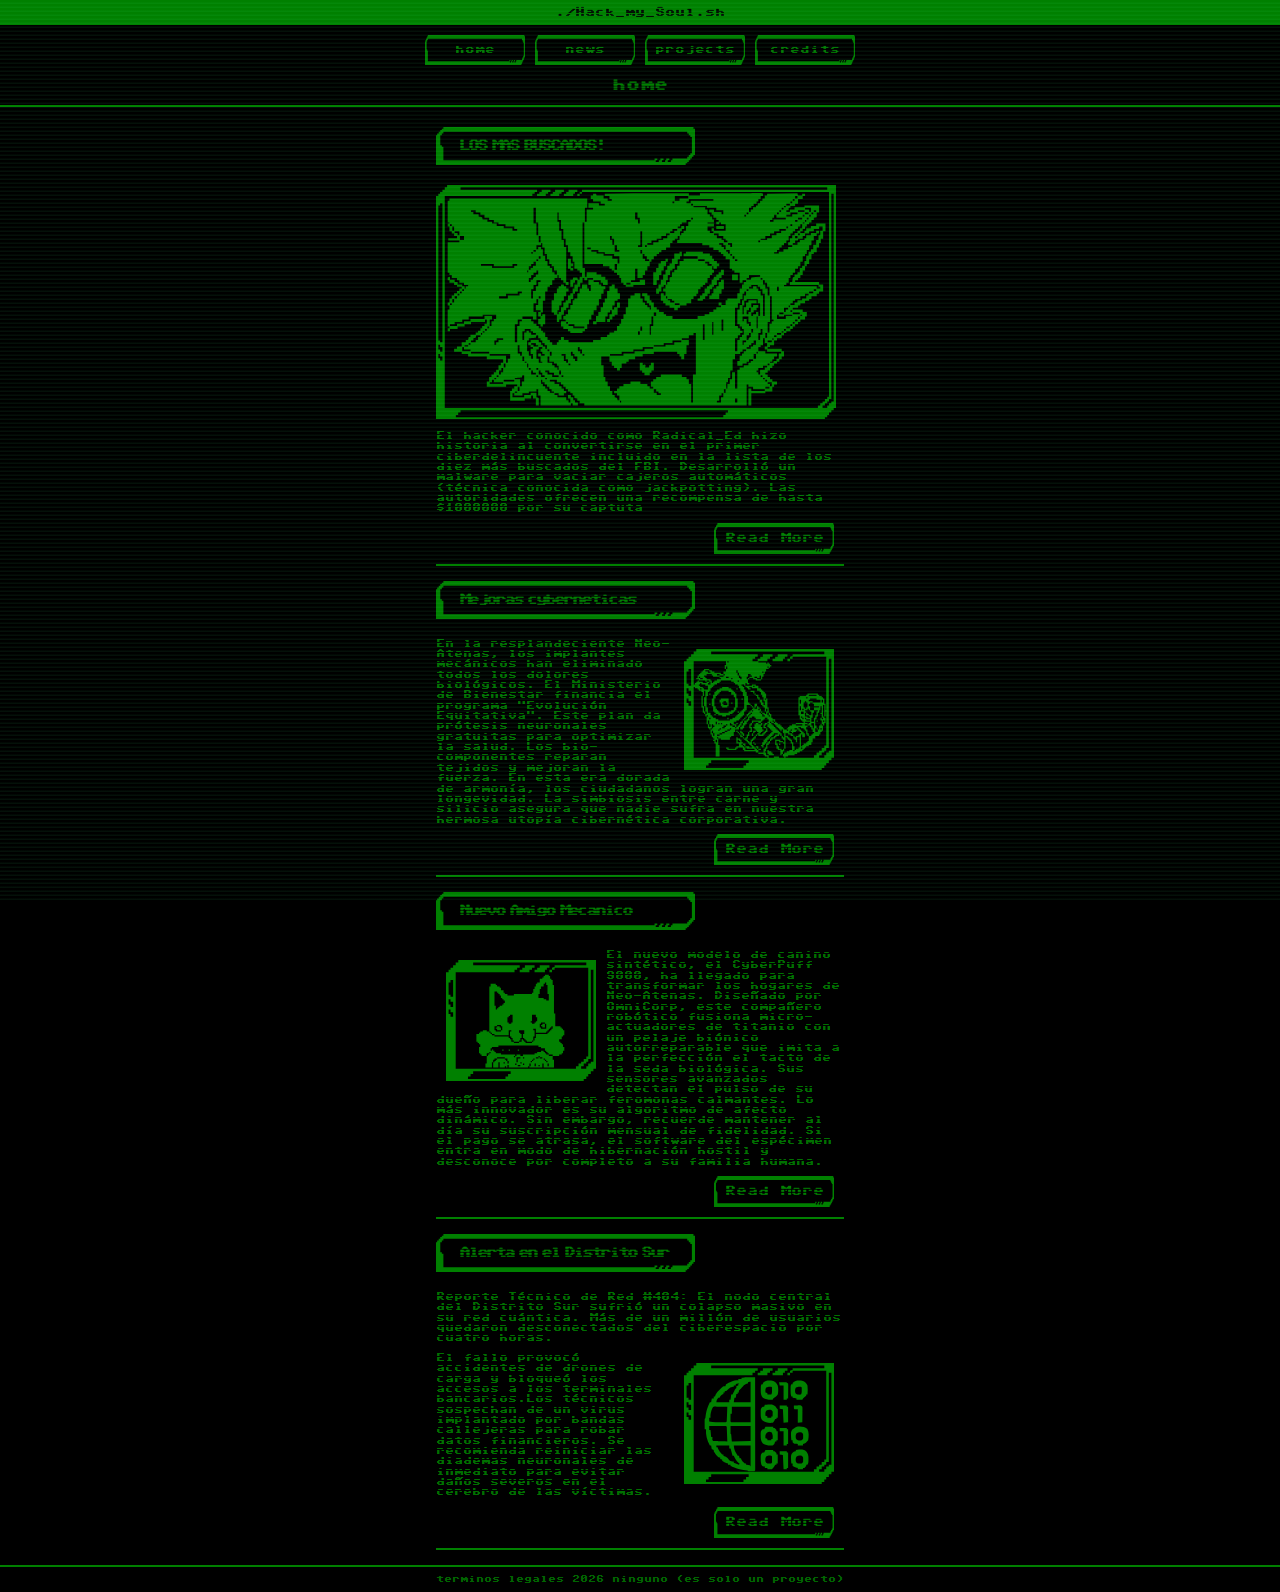
==== index.html @ 66ff4ed2 "Add files via upload" ====
<!DOCTYPE html>
<html lang="es">

<head>
<!-- informacion del documento-->
<meta charset="UTF-8">
<meta name="viewport" content="width=device-width, initial-scale=1.0">
<title>CYBER SPACE</title>

<!--
<link rel="preconnect" href="https://fonts.googleapis.com">
<link rel="preconnect" href="https://fonts.gstatic.com" crossorigin>
<link href="https://fonts.googleapis.com/css2?family=Jersey+10&display=swap" rel="stylesheet">
-->

<link rel="preconnect" href="https://fonts.googleapis.com">
<link rel="preconnect" href="https://fonts.gstatic.com" crossorigin>
<link href="https://fonts.googleapis.com/css2?family=Sixtyfour&display=swap" rel="stylesheet">

<link rel="stylesheet" href="/normalize.css">

<link rel="stylesheet" href="/styles-cyberpunk.css">

</head>



<body>
<div class="capa-scanlines"><!-- capa CRT--></div>

<header class="cabecera">./Hack_my_Soul.sh</header>

<main>
<!--<div class="capa-scanlines"><!-- capa CRT-->
	
	<div class="contenedor">

		<a href="index.html" class="barra">home</a>
		<a href="Error-404.html" class="barra">news</a>
		<a href="Error-404.html" class="barra">projects</a>
		<a href="Error-404.html" class="barra">credits</a>

	</div>

<!--Primer titulo-->
<div class="titulo">home</div>

<!--contenedor de la Primera Seccion-->

<div class="contenedor_de_seccion">

	<div class="barra_de_titulo">LOS MAS BUSCADOS!</div>

	<img src="foto_de_hacker.svg" class="foto-1" alt="Imagen grande">

	<p class="texto">El hacker conocido como Radical_Ed hizo historia al convertirse en el primer ciberdelincuente incluido en la lista de los diez más buscados del FBI. Desarrolló un malware para vaciar cajeros automáticos (técnica conocida como jackpotting). Las autoridades ofrecen una recompensa de hasta $1000000 por su captuta</p>

	<a href="Error-404.html" class="mas">Read More</a>

</div>
<!--fin contenwdor de la seccion-->



<!--contenedor de la Primera Seccion-->

<div class="contenedor_de_seccion">

        <div class="barra_de_titulo">Mejoras cyberneticas</div>


   <img src="protesis-cyberneticas.svg" class="foto-pequeña foto-pequeña-right" alt="Imagen pequeña">


        <p class="texto">En la resplandeciente Neo-Atenas, los implantes mecánicos han eliminado todos los dolores biológicos. El Ministerio de Bienestar financia el programa "Evolución Equitativa". Este plan da prótesis neuronales gratuitas para optimizar la salud. Los bio-componentes reparan tejidos y mejoran la fuerza. En esta era dorada de armonía, los ciudadanos logran una gran longevidad. La simbiosis entre carne y silicio asegura que nadie sufra en nuestra hermosa utopía cibernética corporativa.</p>
	
	
	
	<a href="Error-404.html" class="mas">Read More</a>

</div>
<!--fin contenwdor de la seccion-->





<!--contenedor de la Primera Seccion-->

<div class="contenedor_de_seccion">

        <div class="barra_de_titulo">Nuevo Amigo Mecanico</div>


   <img src="mascota-cybernetica.svg" class="foto-pequeña foto-pequeña-left" alt="Imagen pequeña">


        <p class="texto">El nuevo modelo de canino sintético, el CyberPuff 9000, ha llegado para transformar los hogares de Neo-Atenas. Diseñado por OmniCorp, este compañero robótico fusiona micro-actuadores de titanio con un pelaje biónico autorreparable que imita a la perfección el tacto de la seda biológica. Sus sensores avanzados detectan el pulso de su dueño para liberar feromonas calmantes. Lo más innovador es su algoritmo de afecto dinámico. Sin embargo, recuerde mantener al día su suscripción mensual de fidelidad. Si el pago se atrasa, el software del espécimen entra en modo de hibernación hostil y desconoce por completo a su familia humana. </p>

 

        <a href="Error-404.html" class="mas">Read More</a>

</div>
<!--fin contenwdor de la seccion-->






<!--contenedor de la Primera Seccion-->

<div class="contenedor_de_seccion">

        <div class="barra_de_titulo">Alerta en el Distrito Sur</div>


	<p class="texto">Reporte Técnico de Red #404: El nodo central del Distrito Sur sufrió un colapso masivo en su red cuántica. Más de un millón de usuarios quedaron desconectados del ciberespacio por cuatro horas.</p>

   <img src="alerta-de-distrito.svg" class="foto-pequeña foto-pequeña-right" alt="Imagen pequeña">


        <p class="texto">El fallo provocó accidentes de drones de carga y bloqueó los accesos a los terminales bancarios.Los técnicos sospechan de un virus implantado por bandas callejeras para robar datos financieros. Se recomienda reiniciar las diademas neuronales de inmediato para evitar daños severos en el cerebro de las víctimas. </p>


        <a href="Error-404.html" class="mas">Read More</a>

</div>
<!--fin contenwdor de la seccion-->

</main>





<footer>terminos legales 2026 ninguno (es solo un proyecto)</footer>
</body>
</html>
---- styles-cyberpunk.css ----
*{
	font-family: "Sixtyfour", sans-serif;
	
}

.contenedor, .cabecera, .titulo, .barra_de_titulo, .foto-1, .texto, .mas, .foto-pequeña, .texto-error-grande, footer {

	animation: parpadeoGeneral 5s infinite

}


@keyframes parpadeoGeneral { /*animacion de parpadeo*/
  0%, 48%, 52%, 68%, 72%, 100% {
    opacity: 1;
    /* Aplica un resplandor neón general a textos e imágenes por igual */
    filter: drop-shadow(0 0 6px rgba(56, 239, 125, 0.3)); 
  }
  49%, 70% {
    opacity: 0.90; /* Bajada sutil de intensidad */
    filter: drop-shadow(0 0 4px rgba(56, 239, 125, 0.2));
  }
  50% {
    opacity: 0.98;
  }
  71% {
    opacity: 0.6; /* Micro-parpadeo más notable que afecta a todo a la vez */
    filter: drop-shadow(0 0 2px rgba(56, 239, 125, 0.1));
  }
}


html, body{

	overflow-y: auto;
    	background-color: black;
    	margin: 0;
    	padding: 0;

}

body {
  display: flex;
  flex-direction: column;
  min-height: 100vh;
}

main {
  flex: 1;
}


.capa-scanlines { /*Capa CRT*/
  position: fixed;
  top: 0;
  left: 0;
  width: 100%;
  height: 100%;
  /* Usamos un verde neón muy sutil y transparente en lugar de negro */
  background: repeating-linear-gradient(
    rgba(0, 0, 0, 0) 0px,
    rgba(0, 0, 0, 0) 2px,
    rgba(56, 239, 125, 0.07) 3px,
    rgba(56, 239, 125, 0.07) 4px
  );
  pointer-events: none; 
  z-index: 999; 
}


.cabecera{ /*hack my life*/

        display:flex;
        width: 100%;
        height:25px;
	font-size: 10px;
	color:black;
        background-color:green;
        justify-content: center; /* Centra horizontalmente */      
	align-items: center;
	
}



.contenedor{
/*	background-color:red;/*mirar lo que ocupa*/
	margin-left:auto;
	margin-right:auto;
	width:97%;

	margin-top: 10px;
	display:flex;
	justify-content: center; /* Centra horizontalmente */
        align-items: center;     /* Centra verticalmente */	
	gap:10px;

}

.barra{/*home news project about*/
	
	color:green;
	font-size: 9.5px;
	
	display:flex;
	width:100px;
	height:30px;
	
	background-image: url(/barra-verde-pequeña.svg); 
	background-repeat: no-repeat;
	background-size: 100% 100%;
	
	justify-content: center; /* Centra horizontalmente */
  	align-items: center;     /* Centra verticalmente */
  	
	text-decoration: none;	
}


	
.titulo{/*home*/

	height:40px;
	font-size: 14px;
	color:green;
/*	background-color:red;/*mirar lo que ocupa*/
	display:flex;
	justify-content: center; /* Centra horizontalmente */
        align-items: center;     /* Centra verticalmente */
	border-bottom: 2px solid green;
	margin-bottom:20px;
}


.contenedor_de_seccion{

     /* background-color:green;/*mirar lo que ocupa*/
	color:green; /* afecta el color del texto de todo lo que esta adentro*/
	width:408px;
	margin-left:auto;
	margin-right:auto;
	
	margin-bottom:15px;

	border-bottom: 2px solid green;
	overflow-wrap: break-word;
	/*display:block;/*OJO CON ESTO!!!!!!!!!!!*/
	
}

.barra_de_titulo{ /*exacyber saves the day*/

	color:green;
        font-size: 12px;
	
	word-spacing: -4px;/*separacion de las palabras*/
	letter-spacing: -3px;/*separacion de las letras*/
	
        display:flex;
        width:259px;
        height:38px;
	padding-left:23px;	
	box-sizing: border-box;

       /* background-image: url(/assets/cabecera-verde.svg);*/
	background-image: url(/barra-verde-pequeña.svg);	

        background-repeat: no-repeat;
        background-size: 100% 100%;

       /* justify-content: center; /* Centra horizontalmente */
        align-items: center;     /* Centra verticalmente */

	margin-bottom:20px;
}

.foto-1{
	width: 400px;
	height: auto;


}

.texto{
	
/*	background-color:red;*/
	font-size: 9px;

}

/*propiedades dd la barra leer mas*/

.mas{

	color:green;
        font-size: 11px;
        display:flex;
        width:120px;
        height:31px;
	
	clear:both;/*Ojo muy importante para dusplay blok float*/
        
	background-image: url(/barra-verde-pequeña.svg);
        background-repeat: no-repeat;
        background-size: 100% 100%;

        justify-content: center; /* Centra el contenido horizontalmente */
        align-items: center;     /* Centra el contenido verticalmente */
 	margin-left:auto;
	margin-bottom:10px;
	margin-right: 10px;
	text-decoration: none;
}

/*propiedades la las fotos pequeñas*/

.foto-pequeña{

	width: 150px;
        height: auto;	
	margin:10px;
	
}

/*dispocicion de las fotos pequeñas*/

.foto-pequeña-right{
	display:block;
        float:right;
}

.foto-pequeña-left{
  	display:block;
        float:left;

	
}

.texto-error-grande{
	display:flex;
/*	background-color:blue;*/
	justify-content: center; /* Centra horizontalmente */
        align-items: center;
        font-size: 40px;
	margin:20px;

}


.foto-Error-404{
	display:flex;
        width: 300px;
        height: auto;
	margin:60px auto;

	animation: rotacion 2s ease-in-out infinite alternate, parpadeoGeneral 5s infinite;
}



@keyframes rotacion{
  0%{
      transform:rotate(10deg);
  }
 /* 50% {
      transform:rotate(0deg);
  }*/
  100% {
     transform:rotate(-10deg);
  }
}

footer{
	border-top: 2px solid green;
	display:flex;
        width: 100%;
        height:25px;
        font-size: 8px;
        color:green;
        justify-content: center; /* Centra horizontalmente */
        align-items: center;
	

}
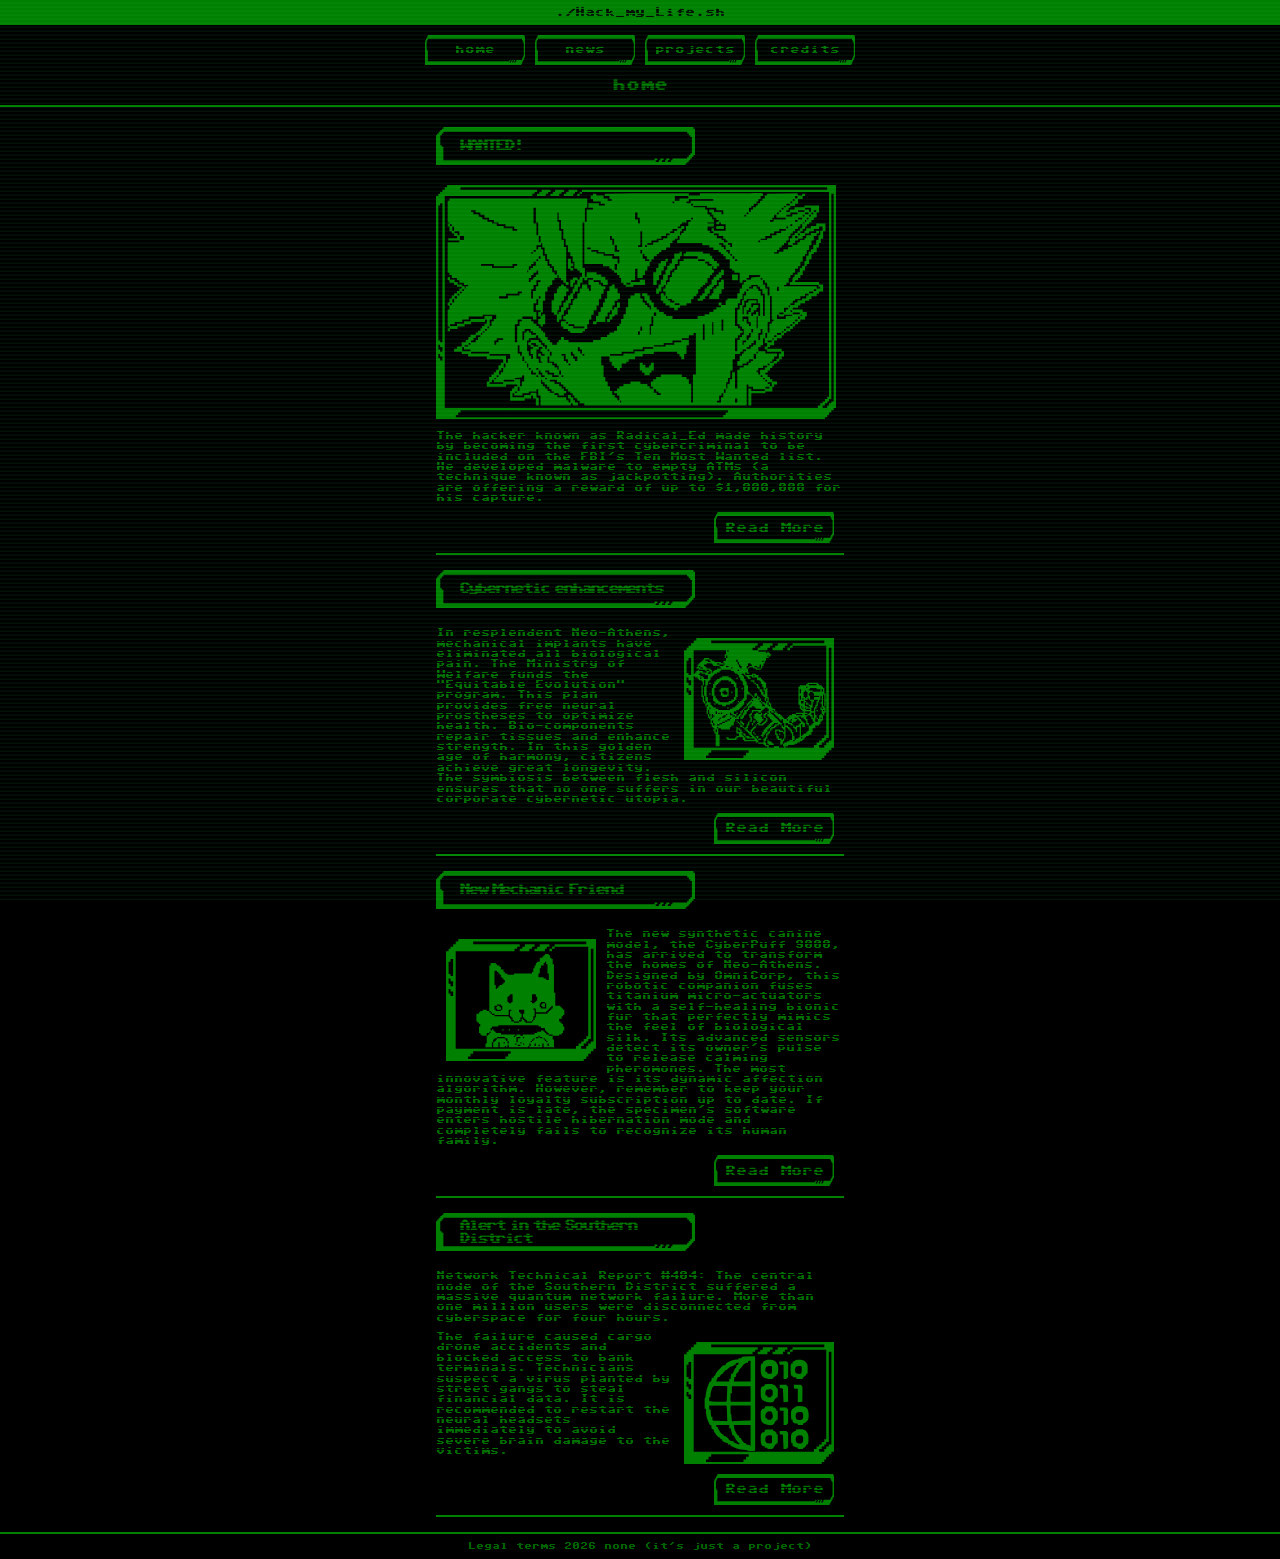
==== commit dab08b74: "Update index.html" ====
--- a/index.html
+++ b/index.html
@@ -17,9 +17,9 @@
 <link rel="preconnect" href="https://fonts.gstatic.com" crossorigin>
 <link href="https://fonts.googleapis.com/css2?family=Sixtyfour&display=swap" rel="stylesheet">
 
-<link rel="stylesheet" href="/normalize.css">
+<link rel="stylesheet" href="normalize.css">
 
-<link rel="stylesheet" href="/styles-cyberpunk.css">
+<link rel="stylesheet" href="styles-cyberpunk.css">
 
 </head>
 
@@ -28,7 +28,7 @@
 <body>
 <div class="capa-scanlines"><!-- capa CRT--></div>
 
-<header class="cabecera">./Hack_my_Soul.sh</header>
+<header class="cabecera">./Hack_my_Life.sh</header>
 
 <main>
 <!--<div class="capa-scanlines"><!-- capa CRT-->
@@ -49,11 +49,11 @@
 
 <div class="contenedor_de_seccion">
 
-	<div class="barra_de_titulo">LOS MAS BUSCADOS!</div>
+	<div class="barra_de_titulo">WANTED!</div>
 
 	<img src="foto_de_hacker.svg" class="foto-1" alt="Imagen grande">
 
-	<p class="texto">El hacker conocido como Radical_Ed hizo historia al convertirse en el primer ciberdelincuente incluido en la lista de los diez más buscados del FBI. Desarrolló un malware para vaciar cajeros automáticos (técnica conocida como jackpotting). Las autoridades ofrecen una recompensa de hasta $1000000 por su captuta</p>
+	<p class="texto">The hacker known as Radical_Ed made history by becoming the first cybercriminal to be included on the FBI's Ten Most Wanted list. He developed malware to empty ATMs (a technique known as jackpotting). Authorities are offering a reward of up to $1,000,000 for his capture.</p>
 
 	<a href="Error-404.html" class="mas">Read More</a>
 
@@ -66,14 +66,13 @@
 
 <div class="contenedor_de_seccion">
 
-        <div class="barra_de_titulo">Mejoras cyberneticas</div>
+        <div class="barra_de_titulo">Cybernetic enhancements</div>
 
 
    <img src="protesis-cyberneticas.svg" class="foto-pequeña foto-pequeña-right" alt="Imagen pequeña">
 
 
-        <p class="texto">En la resplandeciente Neo-Atenas, los implantes mecánicos han eliminado todos los dolores biológicos. El Ministerio de Bienestar financia el programa "Evolución Equitativa". Este plan da prótesis neuronales gratuitas para optimizar la salud. Los bio-componentes reparan tejidos y mejoran la fuerza. En esta era dorada de armonía, los ciudadanos logran una gran longevidad. La simbiosis entre carne y silicio asegura que nadie sufra en nuestra hermosa utopía cibernética corporativa.</p>
-	
+        <p class="texto">In resplendent Neo-Athens, mechanical implants have eliminated all biological pain. The Ministry of Welfare funds the "Equitable Evolution" program. This plan provides free neural prostheses to optimize health. Bio-components repair tissues and enhance strength. In this golden age of harmony, citizens achieve great longevity. The symbiosis between flesh and silicon ensures that no one suffers in our beautiful corporate cybernetic utopia.</p>
 	
 	
 	<a href="Error-404.html" class="mas">Read More</a>
@@ -89,15 +88,13 @@
 
 <div class="contenedor_de_seccion">
 
-        <div class="barra_de_titulo">Nuevo Amigo Mecanico</div>
+        <div class="barra_de_titulo">New Mechanic Friend</div>
 
 
    <img src="mascota-cybernetica.svg" class="foto-pequeña foto-pequeña-left" alt="Imagen pequeña">
 
 
-        <p class="texto">El nuevo modelo de canino sintético, el CyberPuff 9000, ha llegado para transformar los hogares de Neo-Atenas. Diseñado por OmniCorp, este compañero robótico fusiona micro-actuadores de titanio con un pelaje biónico autorreparable que imita a la perfección el tacto de la seda biológica. Sus sensores avanzados detectan el pulso de su dueño para liberar feromonas calmantes. Lo más innovador es su algoritmo de afecto dinámico. Sin embargo, recuerde mantener al día su suscripción mensual de fidelidad. Si el pago se atrasa, el software del espécimen entra en modo de hibernación hostil y desconoce por completo a su familia humana. </p>
-
- 
+        <p class="texto">The new synthetic canine model, the CyberPuff 9000, has arrived to transform the homes of Neo-Athens. Designed by OmniCorp, this robotic companion fuses titanium micro-actuators with a self-healing bionic fur that perfectly mimics the feel of biological silk. Its advanced sensors detect its owner's pulse to release calming pheromones. The most innovative feature is its dynamic affection algorithm. However, remember to keep your monthly loyalty subscription up to date. If payment is late, the specimen's software enters hostile hibernation mode and completely fails to recognize its human family.</p>
 
         <a href="Error-404.html" class="mas">Read More</a>
 
@@ -113,16 +110,15 @@
 
 <div class="contenedor_de_seccion">
 
-        <div class="barra_de_titulo">Alerta en el Distrito Sur</div>
+        <div class="barra_de_titulo">Alert in the Southern District </div>
 
 
-	<p class="texto">Reporte Técnico de Red #404: El nodo central del Distrito Sur sufrió un colapso masivo en su red cuántica. Más de un millón de usuarios quedaron desconectados del ciberespacio por cuatro horas.</p>
+	<p class="texto">Network Technical Report #404: The central node of the Southern District suffered a massive quantum network failure. More than one million users were disconnected from cyberspace for four hours.</p>
 
    <img src="alerta-de-distrito.svg" class="foto-pequeña foto-pequeña-right" alt="Imagen pequeña">
 
 
-        <p class="texto">El fallo provocó accidentes de drones de carga y bloqueó los accesos a los terminales bancarios.Los técnicos sospechan de un virus implantado por bandas callejeras para robar datos financieros. Se recomienda reiniciar las diademas neuronales de inmediato para evitar daños severos en el cerebro de las víctimas. </p>
-
+        <p class="texto">The failure caused cargo drone accidents and blocked access to bank terminals. Technicians suspect a virus planted by street gangs to steal financial data. It is recommended to restart the neural headsets immediately to avoid severe brain damage to the victims. </p>
 
         <a href="Error-404.html" class="mas">Read More</a>
 
@@ -135,7 +131,7 @@
 
 
 
-<footer>terminos legales 2026 ninguno (es solo un proyecto)</footer>
+<footer>Legal terms 2026 none (it's just a project)</footer>
 </body>
 </html>
 
--- a/styles-cyberpunk.css
+++ b/styles-cyberpunk.css
@@ -106,7 +106,7 @@
 	width:100px;
 	height:30px;
 	
-	background-image: url(/barra-verde-pequeña.svg); 
+	background-image: url(barra-verde-pequeña.svg); 
 	background-repeat: no-repeat;
 	background-size: 100% 100%;
 	
@@ -163,7 +163,7 @@
 	box-sizing: border-box;
 
        /* background-image: url(/assets/cabecera-verde.svg);*/
-	background-image: url(/barra-verde-pequeña.svg);	
+	background-image: url(barra-verde-pequeña.svg);	
 
         background-repeat: no-repeat;
         background-size: 100% 100%;
@@ -200,7 +200,7 @@
 	
 	clear:both;/*Ojo muy importante para dusplay blok float*/
         
-	background-image: url(/barra-verde-pequeña.svg);
+	background-image: url(barra-verde-pequeña.svg);
         background-repeat: no-repeat;
         background-size: 100% 100%;
 
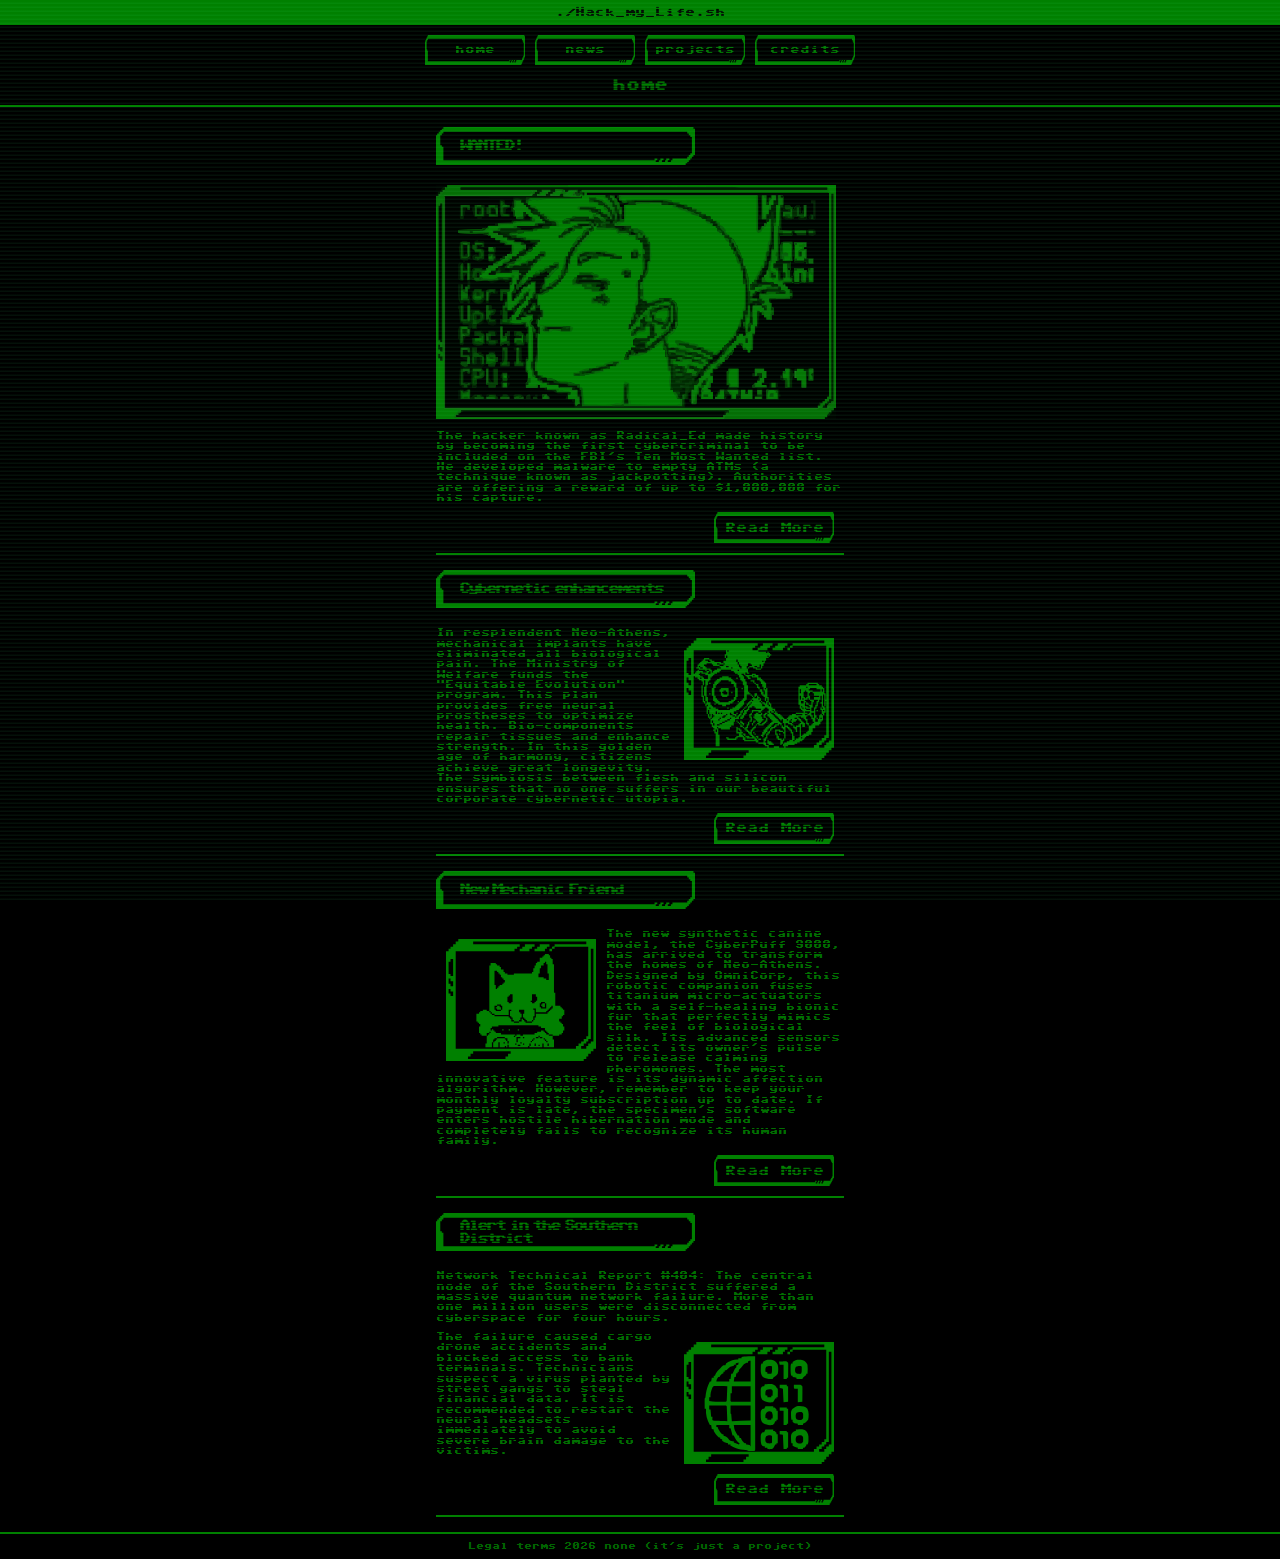
==== commit a3f5161d: "Fix image source and alt text in index.html" ====
--- a/index.html
+++ b/index.html
@@ -35,7 +35,7 @@
 	
 	<div class="contenedor">
 
-		<a href="index.html" class="barra">home</a>
+		<a href="https://edwardsan314-cmd.github.io/Web" class="barra">home</a>
 		<a href="Error-404.html" class="barra">news</a>
 		<a href="Error-404.html" class="barra">projects</a>
 		<a href="Error-404.html" class="barra">credits</a>
@@ -51,7 +51,7 @@
 
 	<div class="barra_de_titulo">WANTED!</div>
 
-	<img src="foto_de_hacker.svg" class="foto-1" alt="Imagen grande">
+	<img src="foto-de-hacker.svg" class="foto-1" alt="Image">
 
 	<p class="texto">The hacker known as Radical_Ed made history by becoming the first cybercriminal to be included on the FBI's Ten Most Wanted list. He developed malware to empty ATMs (a technique known as jackpotting). Authorities are offering a reward of up to $1,000,000 for his capture.</p>
 
